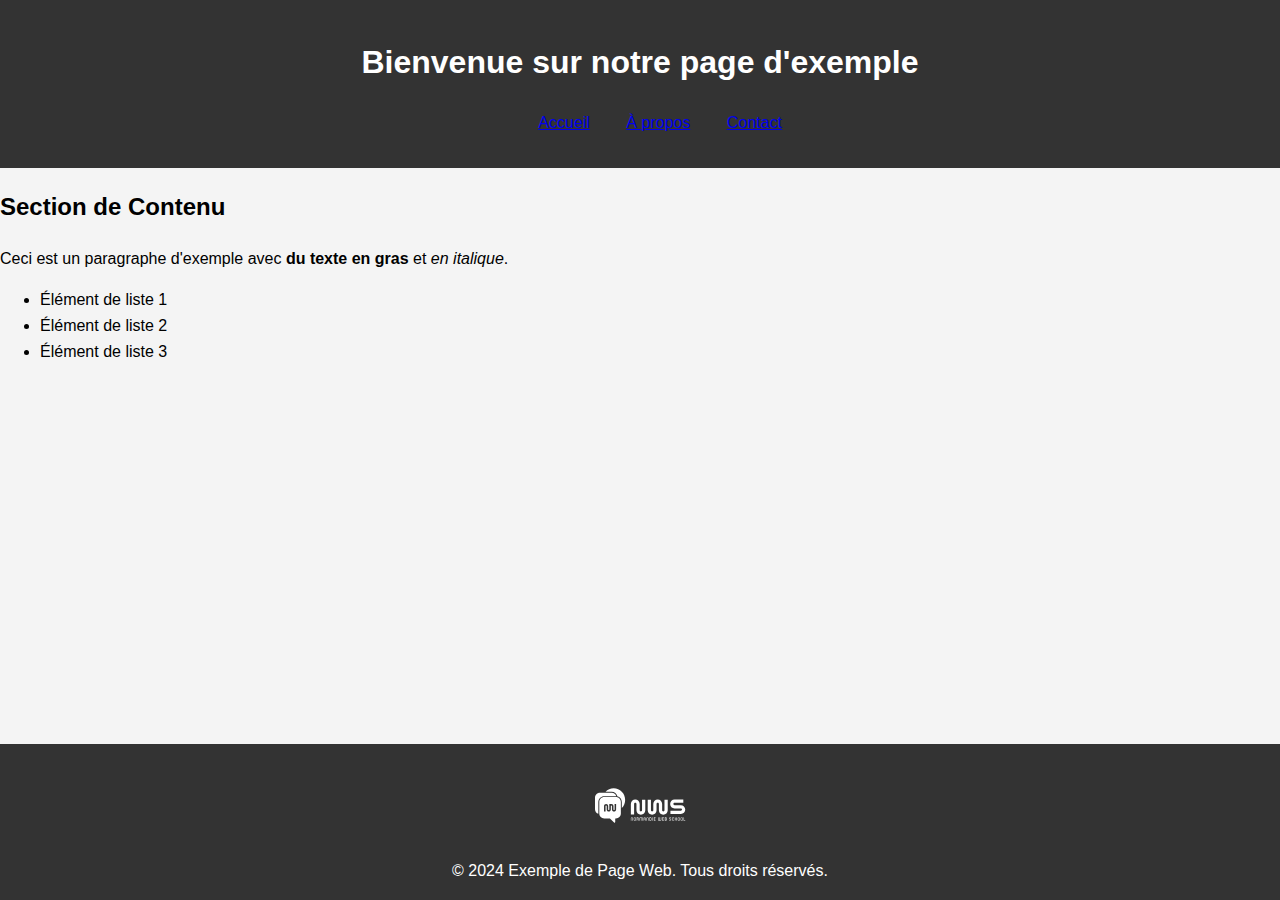
==== index.html @ 0d881118 "Initial commit" ====
<!DOCTYPE html>
<html lang="fr">

<head>
    <meta charset="UTF-8">
    <meta name="viewport" content="width=device-width, initial-scale=1.0">
    <title>Exemple de Page Web</title>
    <link rel="stylesheet" href="assets/css/style.css">
</head>

<body>
    <header>
        <h1>Bienvenue sur notre page d'exemple</h1>
        <nav>
            <ul>
                <li><a href="#">Accueil</a></li>
                <li><a href="#">À propos</a></li>
                <li><a href="#">Contact</a></li>
            </ul>
        </nav>
    </header>
    <main>
        <section>
            <h2>Section de Contenu</h2>
            <p>Ceci est un paragraphe d'exemple avec <strong>du texte en gras</strong> et <em>en italique</em>.</p>
            <ul>
                <li>Élément de liste 1</li>
                <li>Élément de liste 2</li>
                <li>Élément de liste 3</li>
            </ul>
        </section>
    </main>
    <footer>
        <img src="assets/images/Logo-NWS-blanc.svg" alt="Exemple d'image">
        <p>
            &copy; 2024 Exemple de Page Web. Tous droits réservés.
        </p>
    </footer>
    <script src="assets/js/script.js"></script>
</body>

</html>
---- assets/css/style.css ----
body {
  font-family: Arial, sans-serif;
  line-height: 1.6;
  margin: 0;
  padding: 0;
  background-color: #f4f4f4;
}

header,
footer {
  background-color: #333;
  color: #fff;
  padding: 1em 0;
  text-align: center;
}

h1 {
  color: #fff;
}

header li {
  display: inline;
  padding: 0 1em;
}

footer {
  position: fixed;
  bottom: 0;
  width: 100%;
}

footer p {
  margin: 0;
}

img {
  width: 10%;
  margin: 0;
}
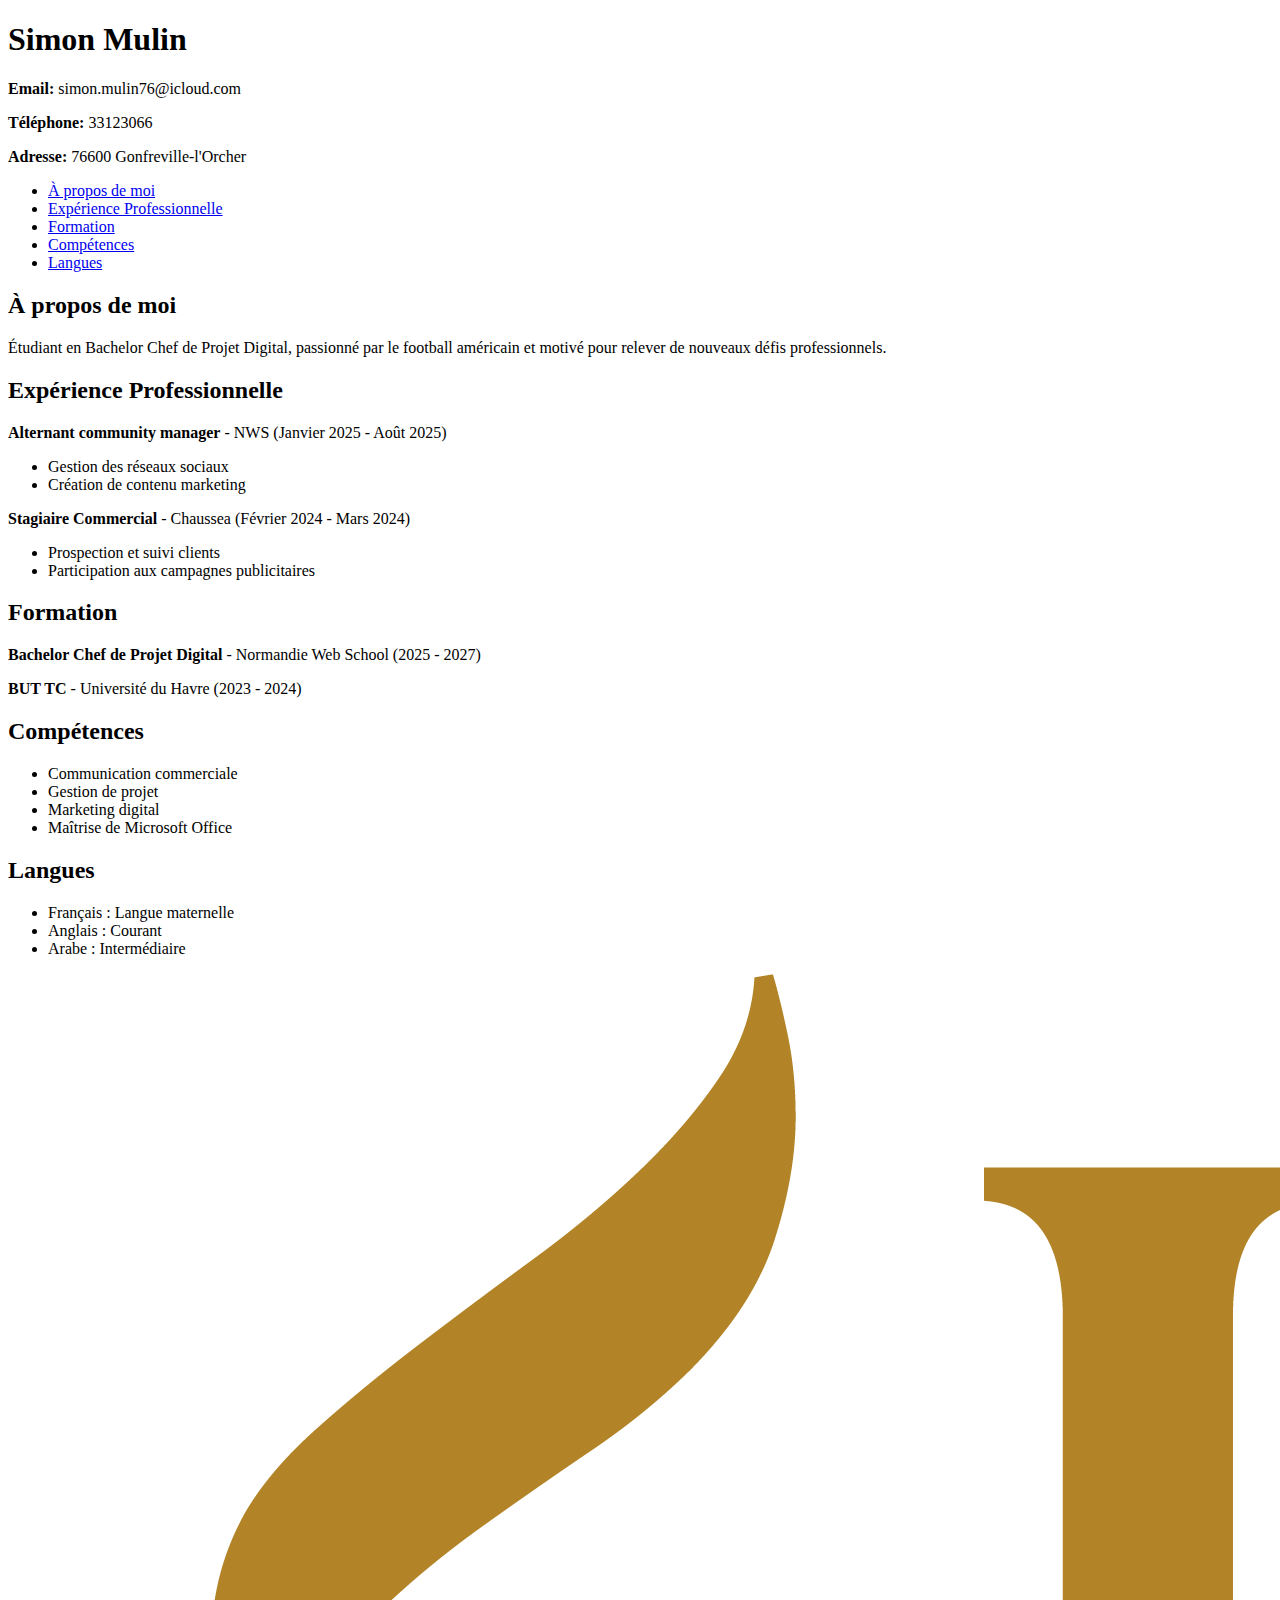
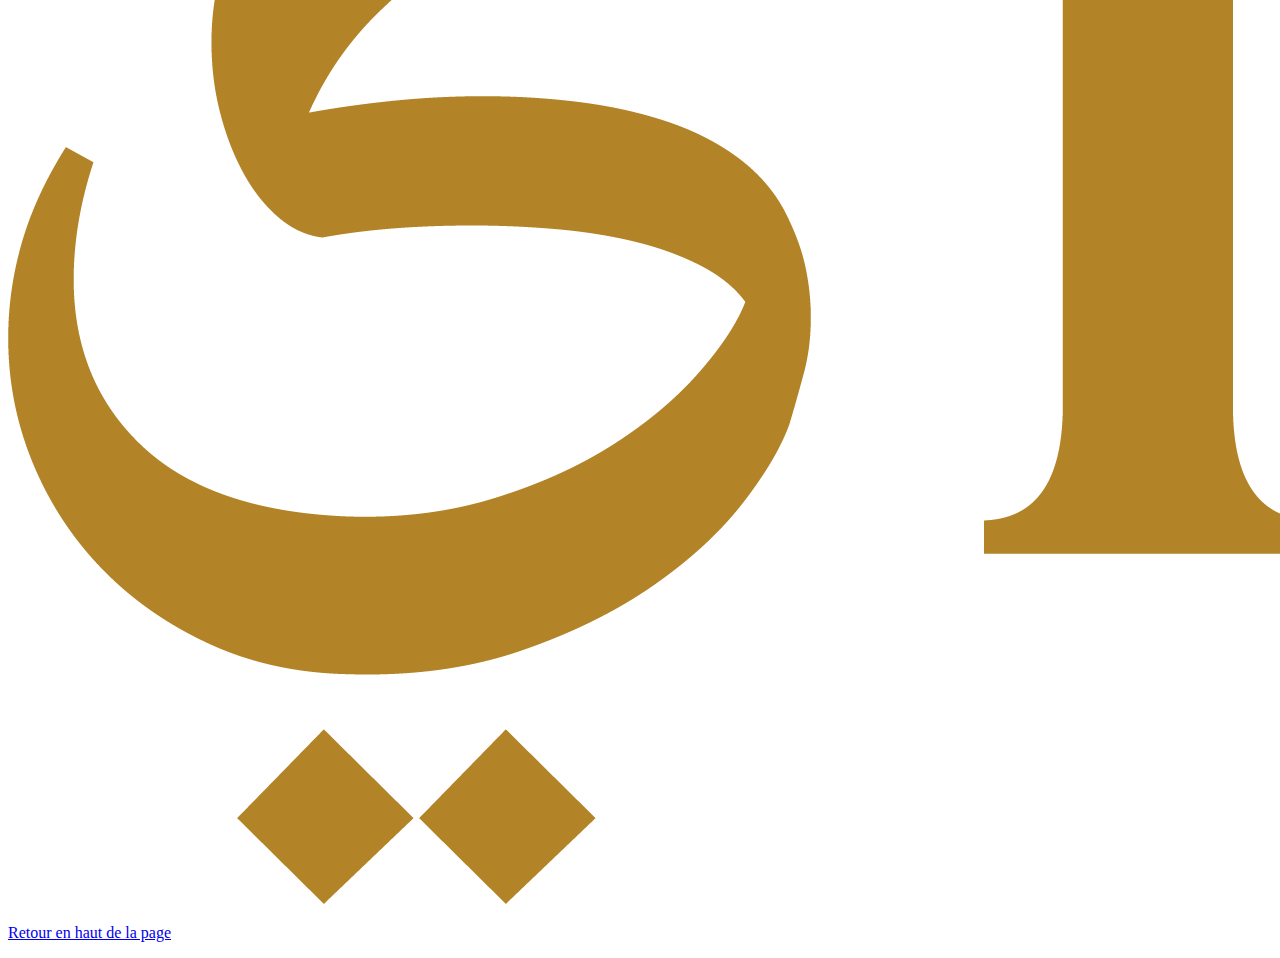
==== commit a813a4bf: "Modification du logo et arrangement du site" ====
--- a/index.html
+++ b/index.html
@@ -1,42 +1,75 @@
 <!DOCTYPE html>
 <html lang="fr">
-
 <head>
     <meta charset="UTF-8">
-    <meta name="viewport" content="width=device-width, initial-scale=1.0">
-    <title>Exemple de Page Web</title>
-    <link rel="stylesheet" href="assets/css/style.css">
+    <title>CV Simon Mulin</title>
 </head>
-
 <body>
     <header>
-        <h1>Bienvenue sur notre page d'exemple</h1>
-        <nav>
-            <ul>
-                <li><a href="#">Accueil</a></li>
-                <li><a href="#">À propos</a></li>
-                <li><a href="#">Contact</a></li>
-            </ul>
-        </nav>
+        <h1>Simon Mulin</h1>
+        <p><strong>Email:</strong> simon.mulin76@icloud.com</p>
+        <p><strong>Téléphone:</strong> 33123066</p>
+        <p><strong>Adresse:</strong> 76600 Gonfreville-l'Orcher</p>
     </header>
-    <main>
-        <section>
-            <h2>Section de Contenu</h2>
-            <p>Ceci est un paragraphe d'exemple avec <strong>du texte en gras</strong> et <em>en italique</em>.</p>
-            <ul>
-                <li>Élément de liste 1</li>
-                <li>Élément de liste 2</li>
-                <li>Élément de liste 3</li>
-            </ul>
-        </section>
-    </main>
+
+    <nav>
+        <ul>
+            <li><a href="#a-propos">À propos de moi</a></li>
+            <li><a href="#experience">Expérience Professionnelle</a></li>
+            <li><a href="#formation">Formation</a></li>
+            <li><a href="#competences">Compétences</a></li>
+            <li><a href="#langues">Langues</a></li>
+        </ul>
+    </nav>
+
+    <section id="a-propos">
+        <h2>À propos de moi</h2>
+        <p>Étudiant en Bachelor Chef de Projet Digital, passionné par le football américain et motivé pour relever de nouveaux défis professionnels.</p>
+    </section>
+
+    <section id="experience">
+        <h2>Expérience Professionnelle</h2>
+        <p><strong>Alternant community manager</strong> - NWS (Janvier 2025 - Août 2025)</p>
+        <ul>
+            <li>Gestion des réseaux sociaux</li>
+            <li>Création de contenu marketing</li>
+        </ul>
+
+        <p><strong>Stagiaire Commercial</strong> - Chaussea (Février 2024 - Mars 2024)</p>
+        <ul>
+            <li>Prospection et suivi clients</li>
+            <li>Participation aux campagnes publicitaires</li>
+        </ul>
+    </section>
+
+    <section id="formation">
+        <h2>Formation</h2>
+        <p><strong>Bachelor Chef de Projet Digital</strong> - Normandie Web School (2025 - 2027)</p>
+        <p><strong>BUT TC</strong> - Université du Havre (2023 - 2024)</p>
+    </section>
+
+    <section id="competences">
+        <h2>Compétences</h2>
+        <ul>
+            <li>Communication commerciale</li>
+            <li>Gestion de projet</li>
+            <li>Marketing digital</li>
+            <li>Maîtrise de Microsoft Office</li>
+        </ul>
+    </section>
+
+    <section id="langues">
+        <h2>Langues</h2>
+        <ul>
+            <li>Français : Langue maternelle</li>
+            <li>Anglais : Courant</li>
+            <li>Arabe : Intermédiaire</li>
+        </ul>
+    </section>
+
     <footer>
-        <img src="assets/images/Logo-NWS-blanc.svg" alt="Exemple d'image">
-        <p>
-            &copy; 2024 Exemple de Page Web. Tous droits réservés.
-        </p>
+        <img src="assets/images/logo_simon.png" alt="logo">
+        <p><a href="#top">Retour en haut de la page</a></p>
     </footer>
-    <script src="assets/js/script.js"></script>
 </body>
-
-</html>+</html>
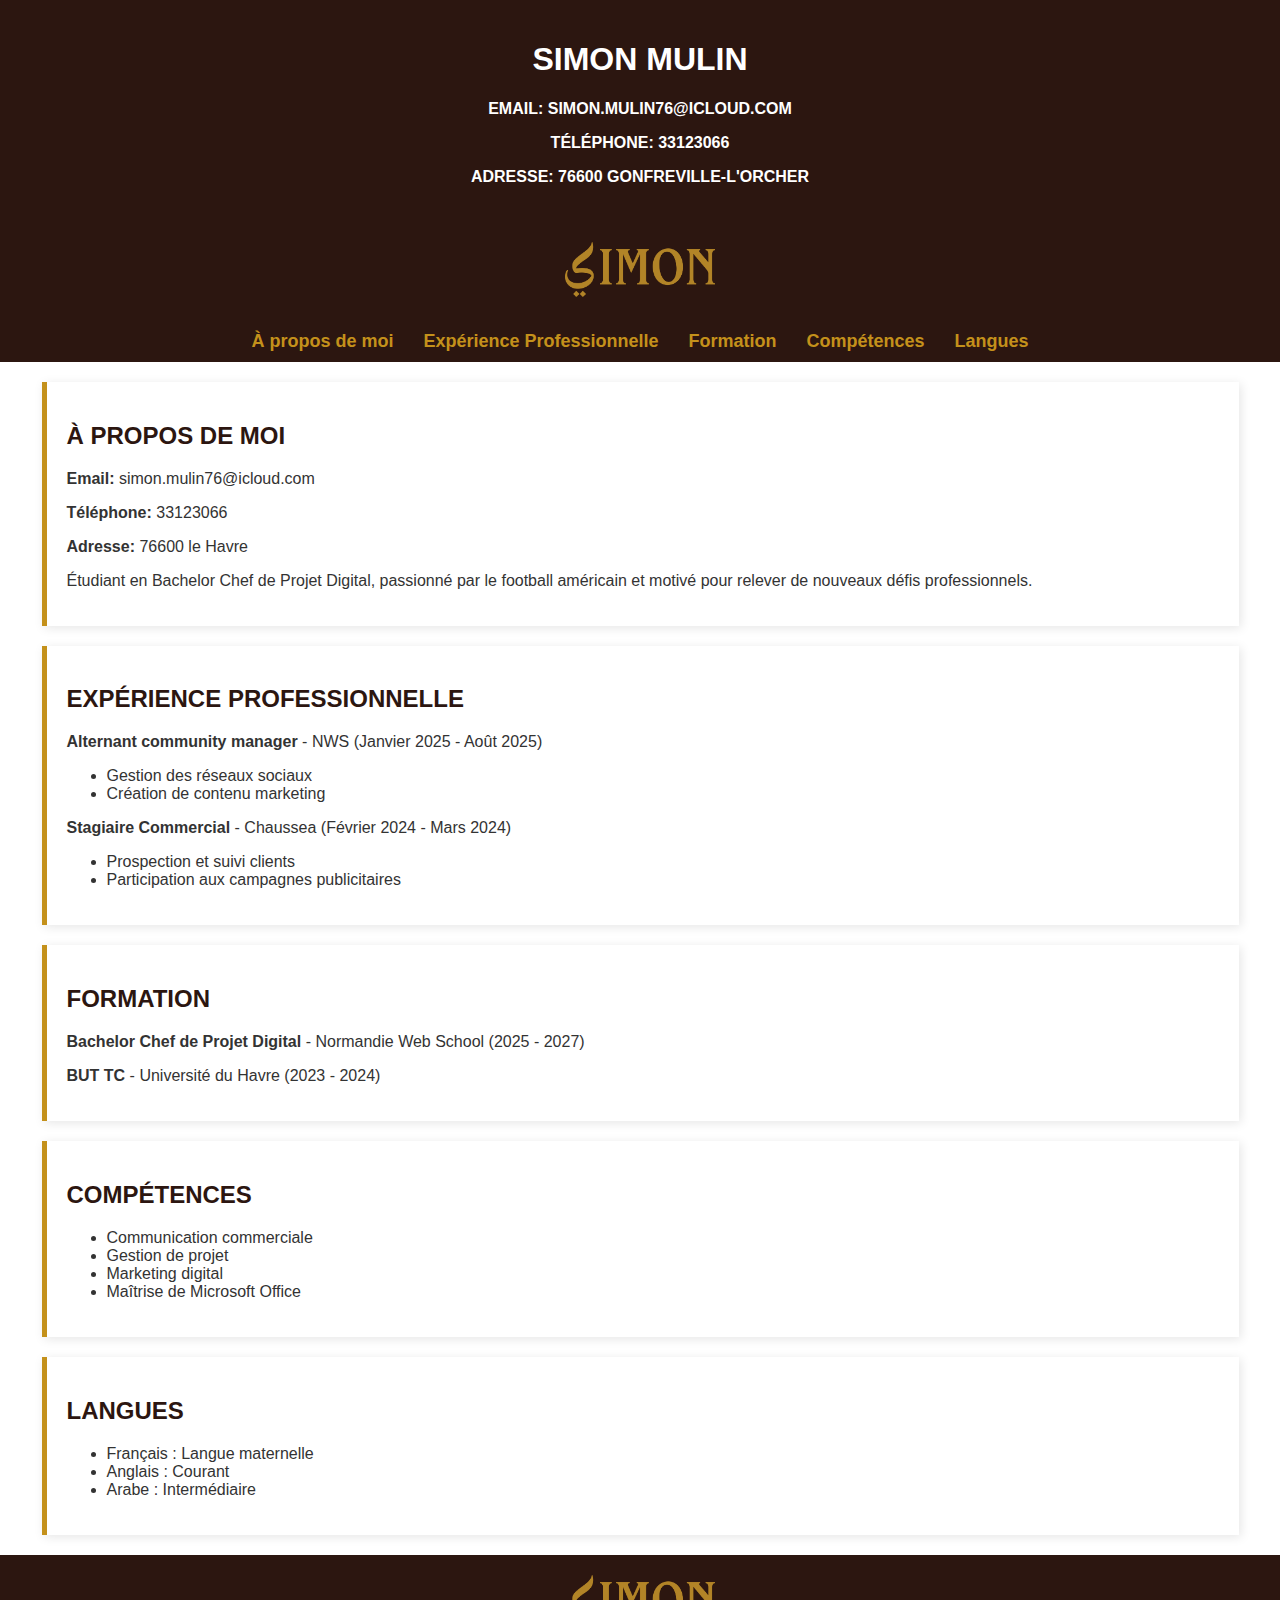
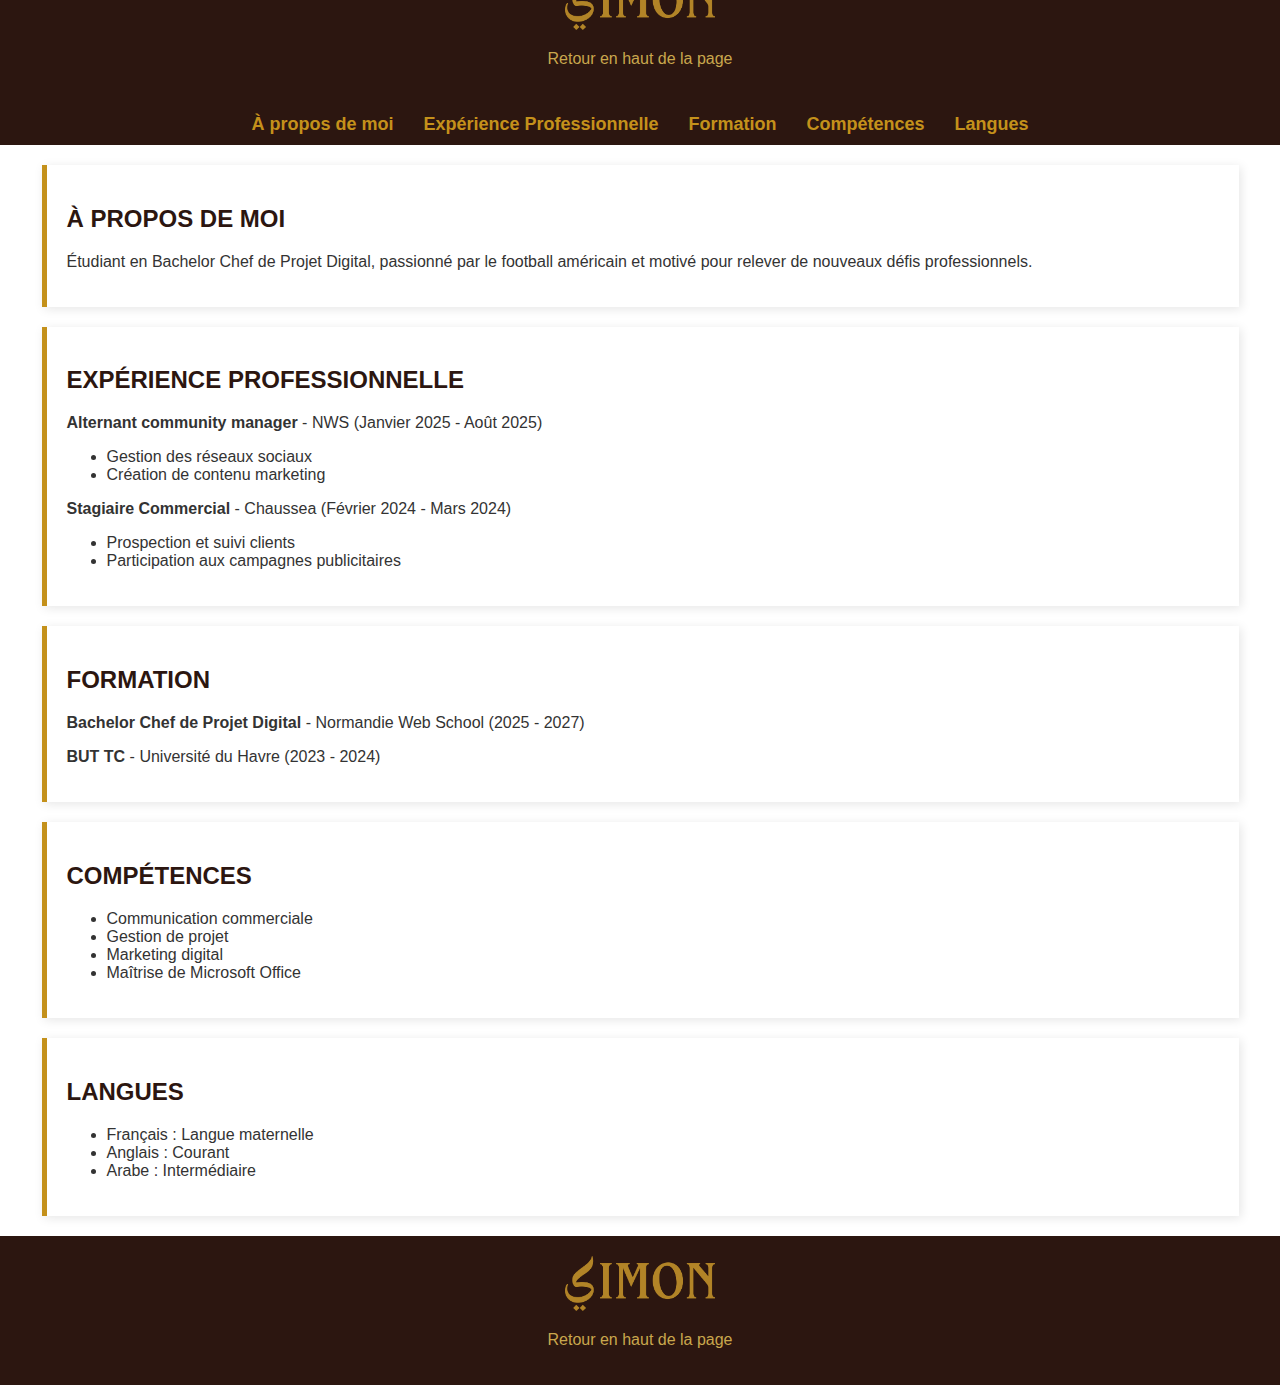
==== commit efd2a20b: "Update index.html" ====
--- a/index.html
+++ b/index.html
@@ -10,7 +10,96 @@
         <p><strong>Email:</strong> simon.mulin76@icloud.com</p>
         <p><strong>Téléphone:</strong> 33123066</p>
         <p><strong>Adresse:</strong> 76600 Gonfreville-l'Orcher</p>
+    </header><!DOCTYPE html>
+<html lang="fr">
+<head>
+    <meta charset="UTF-8">
+    <meta name="viewport" content="width=device-width, initial-scale=1.0">
+    <title>CV Simon Mulin</title>
+    <link rel="stylesheet" href="style.css">
+</head>
+<body>
+    <header>
+        <img src="assets/images/logo_simon.png" alt="Logo de Simon Mulin" class="logo">
     </header>
+
+    <div class="nav-toggle" onclick="toggleMenu()">
+        <div></div>
+        <div></div>
+        <div></div>
+    </div>
+
+    <nav>
+        <ul>
+            <li><a href="#a-propos">À propos de moi</a></li>
+            <li><a href="#experience">Expérience Professionnelle</a></li>
+            <li><a href="#formation">Formation</a></li>
+            <li><a href="#competences">Compétences</a></li>
+            <li><a href="#langues">Langues</a></li>
+        </ul>
+    </nav>
+
+    <section id="a-propos">
+        <h2>À propos de moi</h2>
+        <p><p><strong>Email:</strong> simon.mulin76@icloud.com</p>
+        <p><strong>Téléphone:</strong> 33123066</p>
+        <p><strong>Adresse:</strong> 76600 le Havre </p>
+        Étudiant en Bachelor Chef de Projet Digital, passionné par le football américain et motivé pour relever de nouveaux défis professionnels.</p>
+    </section>
+
+    <section id="experience">
+        <h2>Expérience Professionnelle</h2>
+        <p><strong>Alternant community manager</strong> - NWS (Janvier 2025 - Août 2025)</p>
+        <ul>
+            <li>Gestion des réseaux sociaux</li>
+            <li>Création de contenu marketing</li>
+        </ul>
+        <p><strong>Stagiaire Commercial</strong> - Chaussea (Février 2024 - Mars 2024)</p>
+        <ul>
+            <li>Prospection et suivi clients</li>
+            <li>Participation aux campagnes publicitaires</li>
+        </ul>
+    </section>
+
+    <section id="formation">
+        <h2>Formation</h2>
+        <p><strong>Bachelor Chef de Projet Digital</strong> - Normandie Web School (2025 - 2027)</p>
+        <p><strong>BUT TC</strong> - Université du Havre (2023 - 2024)</p>
+    </section>
+
+    <section id="competences">
+        <h2>Compétences</h2>
+        <ul>
+            <li>Communication commerciale</li>
+            <li>Gestion de projet</li>
+            <li>Marketing digital</li>
+            <li>Maîtrise de Microsoft Office</li>
+        </ul>
+    </section>
+
+    <section id="langues">
+        <h2>Langues</h2>
+        <ul>
+            <li>Français : Langue maternelle</li>
+            <li>Anglais : Courant</li>
+            <li>Arabe : Intermédiaire</li>
+        </ul>
+    </section>
+
+    <footer>
+        <img src="assets/images/logo_simon.png" alt="logo">
+        <p><a href="#top">Retour en haut de la page</a></p>
+    </footer>
+    <!-- Inclure le fichier JavaScript pour le smooth scrolling -->
+    <script src="script.js"></script>
+    <script>
+        function toggleMenu() {
+            document.querySelector("nav").classList.toggle("active");
+        }
+    </script>
+</body>
+</html>
+
 
     <nav>
         <ul>
--- a/style.css
+++ b/style.css
@@ -0,0 +1,158 @@
+/* Style global */
+body {
+    font-family: 'Franklin Gothic Medium', 'Arial Narrow', Arial, sans-serif;
+    background-color: #fff;
+    color: #333;
+    margin: 0;
+    padding: 0;
+}
+
+/* Ajoute cette règle pour le défilement doux */
+html {
+    scroll-behavior: smooth;
+}
+
+/* En-tête */
+header {
+    background-color: #2c1610;
+    color: #fff;
+    text-align: center;
+    padding: 20px 0;
+    font-weight: bold;
+    text-transform: uppercase;
+}
+
+header img {
+    width: 150px;
+    height: auto;
+}
+
+/* Navigation */
+nav {
+    background-color: #2c1610;
+    text-align: center;
+    padding: 10px 0;
+    position: relative;
+}
+
+.nav-toggle {
+    display: none;
+    flex-direction: column;
+    cursor: pointer;
+    position: absolute;
+    top: 15px;
+    right: 20px;
+}
+
+.nav-toggle div {
+    width: 30px;
+    height: 4px;
+    background-color: #c4911b;
+    margin: 5px 0;
+}
+
+nav ul {
+    list-style: none;
+    padding: 0;
+    margin: 0;
+    display: flex;
+    justify-content: center;
+}
+
+nav ul li {
+    display: inline-block;
+    margin: 0 15px;
+}
+
+nav ul li a {
+    color: #c4911b;
+    text-decoration: none;
+    font-size: 18px;
+    font-weight: bold;
+}
+
+nav ul li a:hover {
+    color: #fff;
+}
+
+/* Sections */
+section {
+    width: 90%;
+    max-width: 1200px;
+    margin: 20px auto;
+    padding: 20px;
+    background-color: white;
+    border-left: 5px solid #c4911b;
+    box-shadow: 2px 2px 10px rgba(0, 0, 0, 0.1);
+}
+
+h2 {
+    color: #2c1610;
+    font-weight: bold;
+    text-transform: uppercase;
+}
+
+/* Footer */
+footer {
+    text-align: center;
+    padding: 20px;
+    background-color: #2c1610;
+    color: white;
+    margin-top: 20px;
+}
+
+footer img {
+    width: 150px;
+    height: auto;
+}
+
+footer a {
+    color: #c9a74d;
+    text-decoration: none;
+}
+
+footer a:hover {
+    text-decoration: underline;
+}
+
+/* Responsive */
+@media screen and (max-width: 768px) {
+    .nav-toggle {
+        display: flex;
+    }
+
+    nav ul {
+        display: none;
+        flex-direction: column;
+        background-color: #2c1610;
+        position: absolute;
+        top: 50px;
+        left: 0;
+        width: 100%;
+        text-align: center;
+    }
+
+    nav ul li {
+        display: block;
+        margin: 10px 0;
+    }
+
+    nav.active ul {
+        display: flex;
+    }
+
+    section {
+        width: 95%;
+        padding: 15px;
+    }
+}
+
+@media screen and (max-width: 480px) {
+    header img, footer img {
+        width: 120px;
+    }
+
+    nav ul li a {
+        font-size: 16px;
+    }
+}
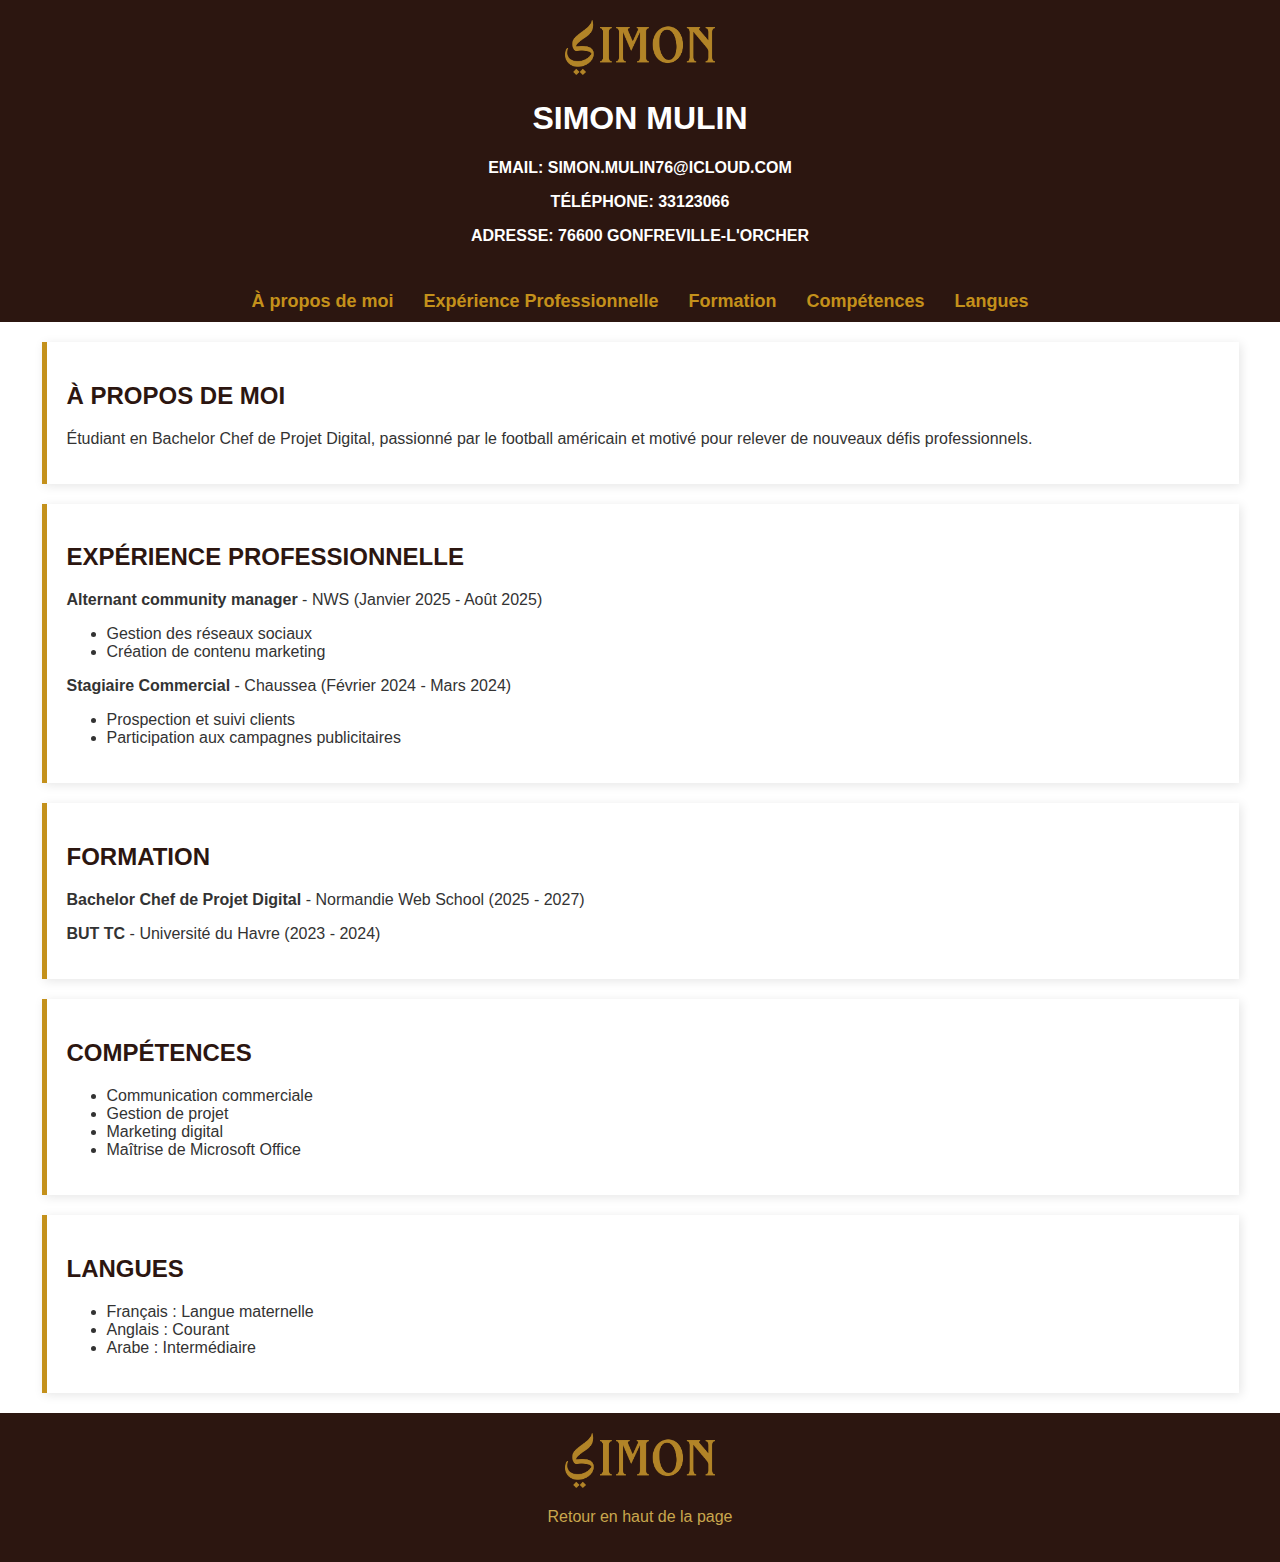
==== commit 632c50c2: "Update index.html" ====
--- a/index.html
+++ b/index.html
@@ -1,34 +1,31 @@
 <!DOCTYPE html>
-<html lang="fr">
-<head>
-    <meta charset="UTF-8">
-    <title>CV Simon Mulin</title>
-</head>
-<body>
-    <header>
-        <h1>Simon Mulin</h1>
-        <p><strong>Email:</strong> simon.mulin76@icloud.com</p>
-        <p><strong>Téléphone:</strong> 33123066</p>
-        <p><strong>Adresse:</strong> 76600 Gonfreville-l'Orcher</p>
-    </header><!DOCTYPE html>
 <html lang="fr">
 <head>
     <meta charset="UTF-8">
     <meta name="viewport" content="width=device-width, initial-scale=1.0">
     <title>CV Simon Mulin</title>
     <link rel="stylesheet" href="style.css">
+    <script defer src="script.js"></script> <!-- Si tu utilises du JS -->
 </head>
 <body>
+
+    <!-- Header -->
     <header>
         <img src="assets/images/logo_simon.png" alt="Logo de Simon Mulin" class="logo">
+        <h1>Simon Mulin</h1>
+        <p><strong>Email:</strong> simon.mulin76@icloud.com</p>
+        <p><strong>Téléphone:</strong> 33123066</p>
+        <p><strong>Adresse:</strong> 76600 Gonfreville-l'Orcher</p>
     </header>
 
+    <!-- Bouton menu burger pour mobile -->
     <div class="nav-toggle" onclick="toggleMenu()">
         <div></div>
         <div></div>
         <div></div>
     </div>
 
+    <!-- Navigation -->
     <nav>
         <ul>
             <li><a href="#a-propos">À propos de moi</a></li>
@@ -39,78 +36,7 @@
         </ul>
     </nav>
 
-    <section id="a-propos">
-        <h2>À propos de moi</h2>
-        <p><p><strong>Email:</strong> simon.mulin76@icloud.com</p>
-        <p><strong>Téléphone:</strong> 33123066</p>
-        <p><strong>Adresse:</strong> 76600 le Havre </p>
-        Étudiant en Bachelor Chef de Projet Digital, passionné par le football américain et motivé pour relever de nouveaux défis professionnels.</p>
-    </section>
-
-    <section id="experience">
-        <h2>Expérience Professionnelle</h2>
-        <p><strong>Alternant community manager</strong> - NWS (Janvier 2025 - Août 2025)</p>
-        <ul>
-            <li>Gestion des réseaux sociaux</li>
-            <li>Création de contenu marketing</li>
-        </ul>
-        <p><strong>Stagiaire Commercial</strong> - Chaussea (Février 2024 - Mars 2024)</p>
-        <ul>
-            <li>Prospection et suivi clients</li>
-            <li>Participation aux campagnes publicitaires</li>
-        </ul>
-    </section>
-
-    <section id="formation">
-        <h2>Formation</h2>
-        <p><strong>Bachelor Chef de Projet Digital</strong> - Normandie Web School (2025 - 2027)</p>
-        <p><strong>BUT TC</strong> - Université du Havre (2023 - 2024)</p>
-    </section>
-
-    <section id="competences">
-        <h2>Compétences</h2>
-        <ul>
-            <li>Communication commerciale</li>
-            <li>Gestion de projet</li>
-            <li>Marketing digital</li>
-            <li>Maîtrise de Microsoft Office</li>
-        </ul>
-    </section>
-
-    <section id="langues">
-        <h2>Langues</h2>
-        <ul>
-            <li>Français : Langue maternelle</li>
-            <li>Anglais : Courant</li>
-            <li>Arabe : Intermédiaire</li>
-        </ul>
-    </section>
-
-    <footer>
-        <img src="assets/images/logo_simon.png" alt="logo">
-        <p><a href="#top">Retour en haut de la page</a></p>
-    </footer>
-    <!-- Inclure le fichier JavaScript pour le smooth scrolling -->
-    <script src="script.js"></script>
-    <script>
-        function toggleMenu() {
-            document.querySelector("nav").classList.toggle("active");
-        }
-    </script>
-</body>
-</html>
-
-
-    <nav>
-        <ul>
-            <li><a href="#a-propos">À propos de moi</a></li>
-            <li><a href="#experience">Expérience Professionnelle</a></li>
-            <li><a href="#formation">Formation</a></li>
-            <li><a href="#competences">Compétences</a></li>
-            <li><a href="#langues">Langues</a></li>
-        </ul>
-    </nav>
-
+    <!-- Sections -->
     <section id="a-propos">
         <h2>À propos de moi</h2>
         <p>Étudiant en Bachelor Chef de Projet Digital, passionné par le football américain et motivé pour relever de nouveaux défis professionnels.</p>
@@ -156,9 +82,11 @@
         </ul>
     </section>
 
+    <!-- Footer -->
     <footer>
         <img src="assets/images/logo_simon.png" alt="logo">
         <p><a href="#top">Retour en haut de la page</a></p>
     </footer>
+
 </body>
 </html>
--- a/style.css
+++ b/style.css
@@ -7,7 +7,7 @@
     padding: 0;
 }
 
-/* Ajoute cette règle pour le défilement doux */
+/* Défilement doux */
 html {
     scroll-behavior: smooth;
 }
@@ -35,6 +35,7 @@
     position: relative;
 }
 
+/* Bouton menu burger pour mobile */
 .nav-toggle {
     display: none;
     flex-direction: column;
@@ -49,6 +50,7 @@
     height: 4px;
     background-color: #c4911b;
     margin: 5px 0;
+    transition: all 0.3s ease;
 }
 
 nav ul {
@@ -60,7 +62,6 @@
 }
 
 nav ul li {
-    display: inline-block;
     margin: 0 15px;
 }
 
@@ -69,6 +70,7 @@
     text-decoration: none;
     font-size: 18px;
     font-weight: bold;
+    transition: color 0.3s ease;
 }
 
 nav ul li a:hover {
@@ -109,10 +111,12 @@
 footer a {
     color: #c9a74d;
     text-decoration: none;
+    transition: color 0.3s ease;
 }
 
 footer a:hover {
     text-decoration: underline;
+    color: #fff;
 }
 
 /* Responsive */
@@ -126,17 +130,17 @@
         flex-direction: column;
         background-color: #2c1610;
         position: absolute;
-        top: 50px;
+        top: 100%;
         left: 0;
         width: 100%;
         text-align: center;
     }
 
     nav ul li {
-        display: block;
         margin: 10px 0;
     }
 
+    /* Affichage du menu quand la classe active est ajoutée */
     nav.active ul {
         display: flex;
     }
